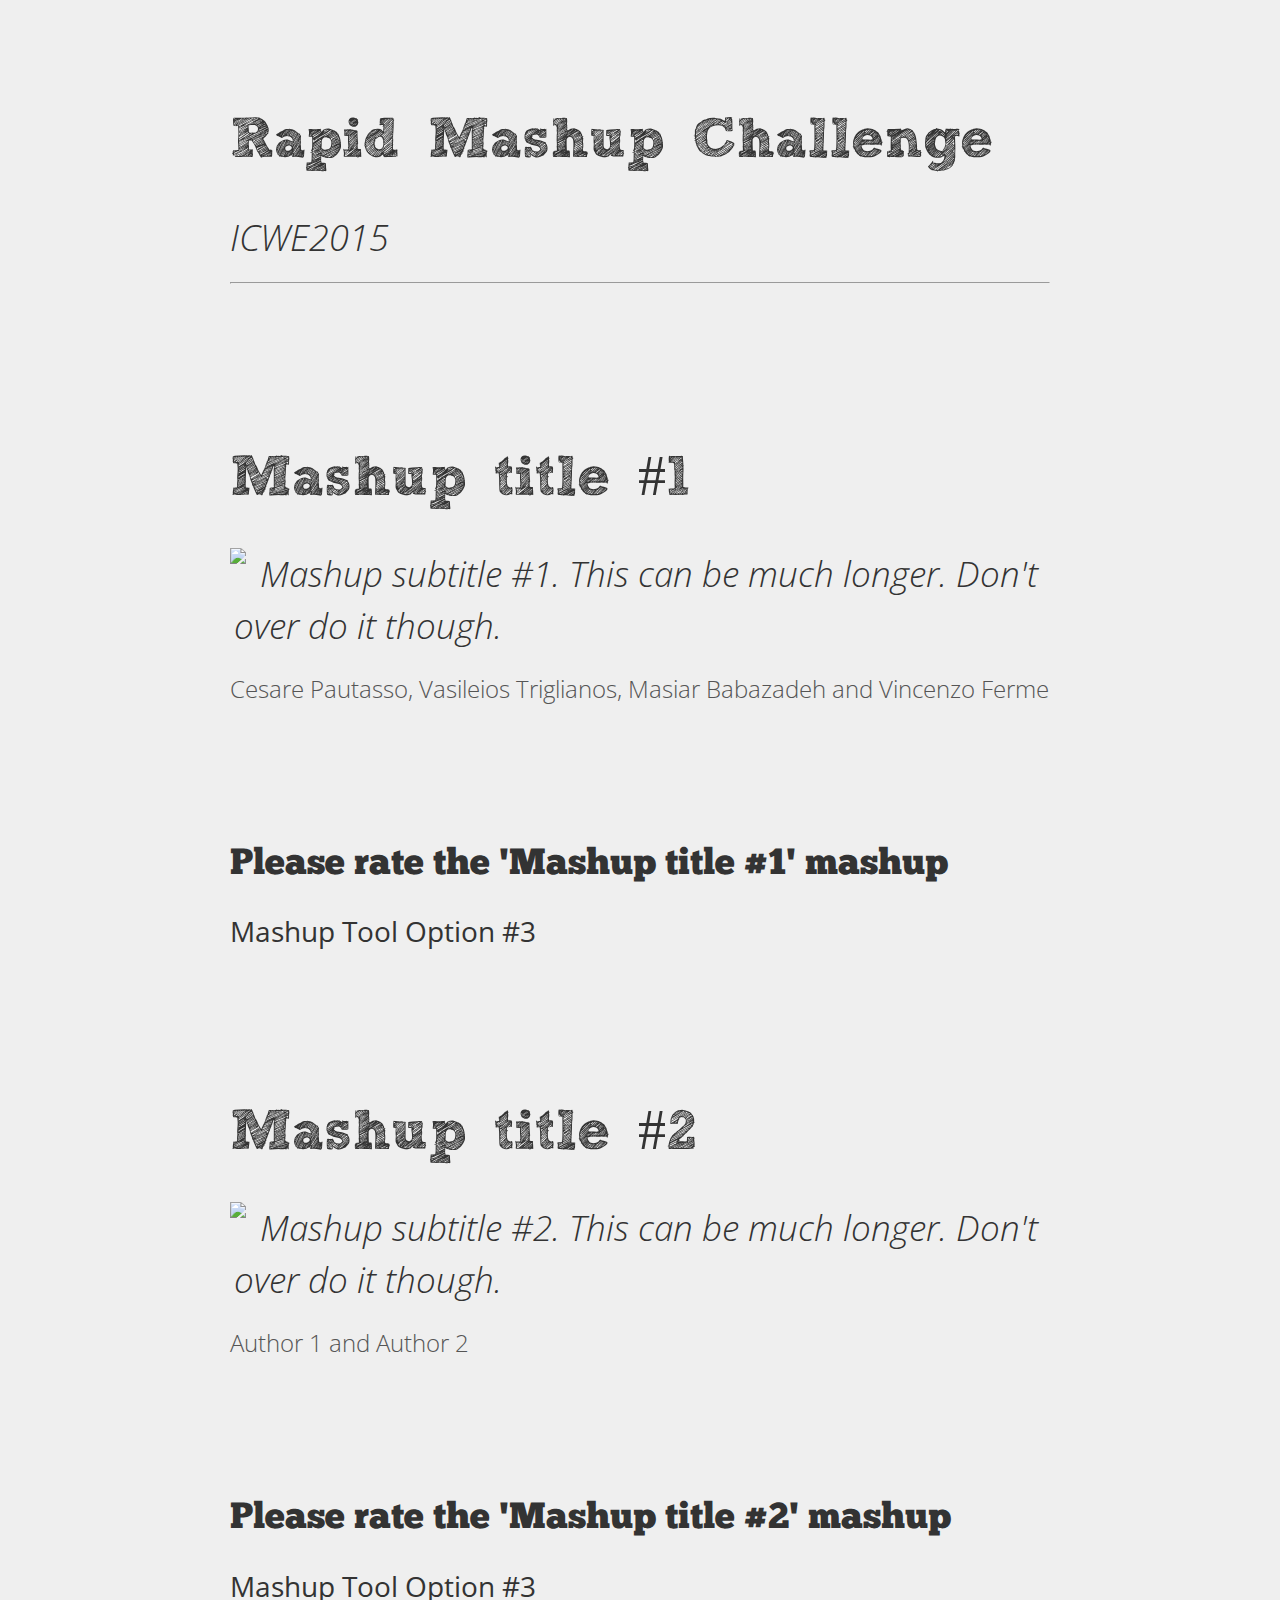
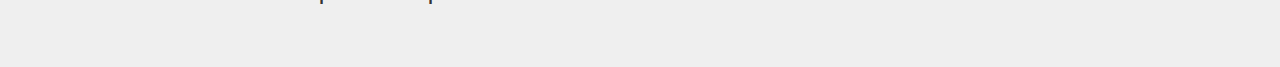
==== Rapid-Mashup-Challenge-2015/index.html @ 2a4e70eb "add Rapid Mashup Challenge 2015 presentation" ====
<!doctype html>

<html lang="en">
  <head>
    <meta charset="utf-8" />
    <meta name="viewport" content="width=1024" />
    <meta name="apple-mobile-web-app-capable" content="yes" />
    <title>Rapid Mashuup Challenge 2015</title>

    <meta name="description" content="Rapid Mashup Challenge 2015" />
    <meta name="author" content="Vasileios Triglianos" />

    <link href='//fonts.googleapis.com/css?family=Open+Sans:300italic,400italic,600italic,700italic,400,300,600,700' rel='stylesheet' type='text/css'>
		<!-- <link href="css/bootstrap.min.css" type="text/css" rel="stylesheet"> -->
    <link href="css/layout.css" type="text/css" rel="stylesheet"/>
    <link href="css/style.css" type="text/css" rel="stylesheet"/>
    <script type="text/javascript" src="https://www.google.com/jsapi"></script>
    <script src="bower_components/webcomponentsjs/webcomponents.min.js"></script> 
    <link rel="import" href="bower_components/asq-elements/asq-elements.html">
    
  </head>

  <body class="impress-not-supported" data-asq-role="viewer">

    <div class="fallback-message">
      <p>
        Your browser <b>doesn't support the features required</b> by impress.js, so you are presented with a simplified version of this presentation.
      </p>
      <p>
        For the best experience please use the latest <b>Chrome</b>, <b>Safari</b> or <b>Firefox</b> browser.
      </p>
    </div>

    <div id="impress">

      <section class="step" id="slide01" data-x="0" data-y="0">
        <h1>Rapid Mashup Challenge</h1>
        <h3 style="font-style:italic;font-weight:300;">ICWE2015</h3>
        <hr />
        <asq-welcome></asq-welcome>
      </section>

<!--       <section class="step" id="slide01_2" data-x="-1500" data-y="0">
        <h1>Rapid Mashup Challenge</h1>
        <h3>ICWE2015</h3>
        <hr />
        <asq-welcome></asq-welcome>
      </section>

      <section class="step" id="slide01_3" data-x="-3000" data-y="0">
        <h1>Rapid Mashup Challenge</h1>
        <h3>ICWE2015</h3>
        <hr />
        <asq-welcome></asq-welcome>
      </section> -->

      <section class="step" id="slide02" data-x="1500" data-y="0" data-z="500">
        <h1 class="mashup-title">Mashup title #1</h1>
        <div class="clearfix">   
          <img class="pull-left" style="margin-right: 0.5em;" src="http://placehold.it/230x190"> 
          <h3 class="mashup-subtitle">Mashup subtitle #1. This can be much longer. Don't over do it though.
          </h3>
        </div>
        <p class="mashup-authors">Cesare Pautasso, Vasileios Triglianos, Masiar Babazadeh and Vincenzo Ferme</p>
      </section>

      <section class="step" id="slide03" data-x="3000" data-y="0" data-z="1000">
        <asq-exercise exerciseid="ex1" class="exercise">
          <asq-stem><h3 class="chunk_five">Please rate the 'Mashup title #1' mashup</h3></asq-stem>
          <asq-rating type="stars">
            <asq-rating-item name="mashup">Mashup</asq-rating-item>
            <asq-rating-item name="tool">Tool</asq-rating-item>
            <asq-rating-item name="option-3">Option #3</asq-rating-item>
          </asq-rating >
        </asq-exercise>
      </section>

      <section class="step" id="slide04" data-x="1500" data-y="1500" data-z="500">
        <h1 class="mashup-title">Mashup title #2</h1>
        <div class="clearfix">   
          <img class="pull-left" style="margin-right: 0.5em;" src="http://placehold.it/230x190"> 
          <h3 class="mashup-subtitle">Mashup subtitle #2. This can be much longer. Don't over do it though.
          </h3>
        </div>
        <p class="mashup-authors">Author 1 and Author 2</p>
      </section>

      <section class="step" id="slide05" data-x="3000" data-y="1500" data-z="1000">
        <asq-exercise exerciseid="ex1" class="exercise">
          <asq-stem><h3 class="chunk_five">Please rate the 'Mashup title #2' mashup</h3></asq-stem>
          <asq-rating type="stars">
            <asq-rating-item name="mashup">Mashup</asq-rating-item>
            <asq-rating-item name="tool">Tool</asq-rating-item>
            <asq-rating-item name="option-3">Option #3</asq-rating-item>
          </asq-rating >
        </asq-exercise>
      </section>

    </div>

    <script type="text/javascript" src="js/init.js"></script>
    <script>
    (function(){
      window.addEventListener('polymer-ready', function() {
        init();
      });
      
    })();
		if ("ontouchstart" in document.documentElement) {
			document.querySelector(".hint").innerHTML = "<p>Tap on the left or right to navigate</p>";
		}
    </script>
		<script src="js/jquery.js"></script>
    <script src="js/impress.js"></script>
    <script src="js/bootstrap.min.js"></script>
    <script>
    </script>
  </body>
</html>
---- Rapid-Mashup-Challenge-2015/css/layout.css ----
/* Ported from https://github.com/Polymer/polymer/blob/master/layout.html

Copyright (c) 2014 The Polymer Project Authors. All rights reserved.
This code may only be used under the BSD style license found at http://polymer.github.io/LICENSE.txt
The complete set of authors may be found at http://polymer.github.io/AUTHORS.txt
The complete set of contributors may be found at http://polymer.github.io/CONTRIBUTORS.txt
Code distributed by Google as part of the polymer project is also
subject to an additional IP rights grant found at http://polymer.github.io/PATENTS.txt

*/
/*******************************
          Flex Layout
*******************************/
.layout {
  display: -webkit-box;
  display: -moz-box;
  display: -webkit-flex;
  display: -ms-flexbox;
  display: flex;
}
.layout.inline {
  display: -webkit-box;
  display: -moz-box;
  display: -webkit-inline-flex;
  display: -ms-inline-flexbox;
  display: inline-flex;
}
.horizontal {
  -webkit-box-direction: normal;
  -moz-box-direction: normal;
  -webkit-box-orient: horizontal;
  -moz-box-orient: horizontal;
  -webkit-flex-direction: row;
  -ms-flex-direction: row;
  flex-direction: row;
}
.horizontal.reverse {
  -webkit-box-direction: reverse;
  -moz-box-direction: reverse;
  -webkit-box-orient: horizontal;
  -moz-box-orient: horizontal;
  -webkit-flex-direction: row-reverse;
  -ms-flex-direction: row-reverse;
  flex-direction: row-reverse;
}
.vertical {
  -webkit-box-direction: normal;
  -moz-box-direction: normal;
  -webkit-box-orient: vertical;
  -moz-box-orient: vertical;
  -webkit-flex-direction: column;
  -ms-flex-direction: column;
  flex-direction: column;
}
.vertical.reverse {
  -webkit-box-direction: reverse;
  -moz-box-direction: reverse;
  -webkit-box-orient: vertical;
  -moz-box-orient: vertical;
  -webkit-flex-direction: column-reverse;
  -ms-flex-direction: column-reverse;
  flex-direction: column-reverse;
}
.wrap {
  -webkit-flex-wrap: wrap;
  -ms-flex-wrap: wrap;
  flex-wrap: wrap;
}
.wrap-reverse {
  -webkit-flex-wrap: wrap-reverse;
  -ms-flex-wrap: wrap-reverse;
  flex-wrap: wrap-reverse;
}
.flex {
  -webkit-box-flex: 1;
  -moz-box-flex: 1;
  -webkit-flex: 1;
  -ms-flex: 1;
  flex: 1;
  -webkit-flex-basis: 0.000000001px;
  flex-basis: 0.000000001px;
}
.vertical > .flex.auto-vertical {
  -webkit-flex-basis: auto;
  flex-basis: auto;
}
.flex.auto {
  -webkit-flex-basis: auto;
  flex-basis: auto;
}
.flex.none {
  -ms-flex: none;
  -webkit-flex: none;
  flex: none;
}
.flex.one {
  -webkit-box-flex: 1;
  -moz-box-flex: 1;
  -webkit-flex: 1;
  -ms-flex: 1;
  flex: 1;
}
.flex.two {
  -webkit-box-flex: 2;
  -moz-box-flex: 2;
  -webkit-flex: 2;
  -ms-flex: 2;
  flex: 2;
}
.flex.thee {
  -webkit-box-flex: 3;
  -moz-box-flex: 3;
  -webkit-flex: 3;
  -ms-flex: 3;
  flex: 3;
}
.flex.four {
  -webkit-box-flex: 4;
  -moz-box-flex: 4;
  -webkit-flex: 4;
  -ms-flex: 4;
  flex: 4;
}
.flex.five {
  -webkit-box-flex: 5;
  -moz-box-flex: 5;
  -webkit-flex: 5;
  -ms-flex: 5;
  flex: 5;
}
.flex.six {
  -webkit-box-flex: 6;
  -moz-box-flex: 6;
  -webkit-flex: 6;
  -ms-flex: 6;
  flex: 6;
}
.flex.seven {
  -webkit-box-flex: 7;
  -moz-box-flex: 7;
  -webkit-flex: 7;
  -ms-flex: 7;
  flex: 7;
}
.flex.eight {
  -webkit-box-flex: 8;
  -moz-box-flex: 8;
  -webkit-flex: 8;
  -ms-flex: 8;
  flex: 8;
}
.flex.nine {
  -webkit-box-flex: 9;
  -moz-box-flex: 9;
  -webkit-flex: 9;
  -ms-flex: 9;
  flex: 9;
}
.flex.10 {
  -webkit-box-flex: 10;
  -moz-box-flex: 10;
  -webkit-flex: 10;
  -ms-flex: 10;
  flex: 10;
}
.flex.eleven {
  -webkit-box-flex: 11;
  -moz-box-flex: 11;
  -webkit-flex: 11;
  -ms-flex: 11;
  flex: 11;
}
.flex.twelve {
  -webkit-box-flex: 12;
  -moz-box-flex: 12;
  -webkit-flex: 12;
  -ms-flex: 12;
  flex: 12;
}
/* alignment in cross axis */
.layout.start {
  -webkit-box-align: start;
  -moz-box-align: start;
  -webkit-align-items: flex-start;
  -ms-flex-align: start;
  align-items: flex-start;
}
.layout.center {
  -webkit-box-align: center;
  -moz-box-align: center;
  -webkit-align-items: center;
  -ms-flex-align: center;
  align-items: center;
}
.layout.end {
  -webkit-box-align: end;
  -moz-box-align: end;
  -webkit-align-items: flex-end;
  -ms-flex-align: end;
  align-items: flex-end;
}
/* alignment in main axis */
.layout.start-justified {
  -webkit-box-pack: start;
  -moz-box-pack: start;
  -ms-flex-pack: start;
  -webkit-justify-content: flex-start;
  justify-content: flex-start;
}
.layout.center-justified {
  -webkit-box-pack: center;
  -moz-box-pack: center;
  -ms-flex-pack: center;
  -webkit-justify-content: center;
  justify-content: center;
}
.layout.end-justified {
  -webkit-box-pack: end;
  -moz-box-pack: end;
  -ms-flex-pack: end;
  -webkit-justify-content: flex-end;
  justify-content: flex-end;
}
.layout.around-justified {
  -webkit-box-pack: justify;
  -moz-box-pack: justify;
  -ms-flex-pack: distribute;
  -webkit-justify-content: space-around;
  justify-content: space-around;
}
.layout.justified {
  -webkit-box-pack: justify;
  -moz-box-pack: justify;
  -ms-flex-pack: justify;
  -webkit-justify-content: space-between;
  justify-content: space-between;
}
/* self alignment */
.self-start {
  -webkit-align-self: flex-start;
  -ms-flex-item-align: start;
  align-self: flex-start;
}
.self-center {
  -webkit-align-self: center;
  -ms-flex-item-align: center;
  align-self: center;
}
.self-end {
  -webkit-align-self: flex-end;
  -ms-flex-item-align: end;
  align-self: flex-end;
}
.self-stretch {
  -webkit-align-self: stretch;
  -ms-flex-item-align: stretch;
  align-self: stretch;
}
/*******************************
          Other Layout
*******************************/
.block {
  display: block;
}
/* ie support for hidden */
.hidden {
  display: none !important;
}
.relative {
  position: relative;
}
.fit {
  position: absolute;
  top: 0;
  right: 0;
  bottom: 0;
  left: 0;
}
body.fullbleed {
  margin: 0;
  height: 100vh;
}
---- Rapid-Mashup-Challenge-2015/css/style.css ----
/* Fonts*/
@font-face {
  font-family: 'Sketch Block';
  src: url('../fonts/Sketch_Block.ttf')  format('truetype')
}

@font-face {
  font-family: 'Museo';
  src: url('../fonts/Museo300-Regular.otf')  format('opentype')
}

@font-face {
  font-family: 'Chunk Five';
  src: url('../fonts/Chunkfive.otf')  format('opentype')
}
@font-face {
    font-family: 'Aller';
    src: url('../fonts/Aller/Aller_Lt.ttf') format('truetype');
    font-weight: 300;
    font-style: normal;
}
@font-face {
    font-family: 'Aller';
    src: url('../fonts/Aller/Aller_LtIt.ttf') format('truetype');
    font-weight: 300;
    font-style: italic;
}
@font-face {
    font-family: 'Aller';
    src: url('../fonts/Aller/Aller_Rg.ttf') format('truetype');
    font-weight: normal;
    font-style: normal;
}
@font-face {
    font-family: 'Aller';
    src: url('../fonts/Aller/Aller_It.ttf') format('truetype');
    font-weight: normal;
    font-style: italic;
}
@font-face {
    font-family: 'Aller';
    src: url('../fonts/Aller/Aller_Bd') format('truetype');
    font-weight: bold;
    font-style: normal;
}
@font-face {
    font-family: 'Aller';
    src: url('../fonts/Aller/Aller_BdIt.ttf') format('truetype');
    font-weight: bold;
    font-style: italic;
}

.chunk_five{
    font-family: "Chunk Five";
}

/*#slide01_2 h1{
    font-family: "Chunk Five";
}
#slide01_3 h1{
    font-family: "Sketch Block";
}*/

/* HTML5 display-role reset for older browsers */
article, aside, details, figcaption, figure,
footer, header, hgroup, menu, nav, section {
    display: block;
}
body {
    line-height: 1;
}
ul, ol{
	margin: 1em 0 0.5em 0;
}
li {
	margin-bottom: 0.8em;
}
input{
	vertical-align: middle;
}
blockquote, q {
    quotes: none;
}
blockquote:before, blockquote:after,
q:before, q:after {
    content: '';
    content: none;
}

table {
    border-collapse: collapse;
    border-spacing: 0;
}



body {
    font-family: 'Open Sans', sans-serif;
/*    font-family: 'Museo', sans-serif;
    font-weight: 300;
    /*font-family: 'Open Sans', sans-serif;*/*/
    min-height: 740px;

    color: #333;
    background: #efefef;
}
.clearfix:after {
     visibility: hidden;
     display: block;
     font-size: 0;
     content: " ";
     clear: both;
     height: 0;
     }
.clearfix { display: inline-block; }
/* start commented backslash hack \*/
* html .clearfix { height: 1%; }
.clearfix { display: block; }
/* close commented backslash hack */

.pull-left{
    float: left;
}
.pull-right{
	float: right;
}

/*
    Because the main point behind the impress.js demo is to demo impress.js
    we display a fallback message for users with browsers that don't support
    all the features required by it.

    All of the content will be still fully accessible for them, but I want
    them to know that they are missing something - that's what the demo is
    about, isn't it?

    And then we hide the message, when support is detected in the browser.
*/

.fallback-message {
    font-family: sans-serif;
    line-height: 1.3;

    width: 780px;
    padding: 10px 10px 0;
    margin: 20px auto;

    border: 1px solid #E4C652;
    border-radius: 10px;
    background: #EEDC94;
}

.fallback-message p {
    margin-bottom: 10px;
}

.impress-supported .fallback-message {
    display: none;
}


/*
    Now let's style the presentation steps.

    We start with basics to make sure it displays correctly in everywhere ...
*/

.step {
    position: relative;
    width: 900px;
    padding: 40px;
    margin: 20px auto;

    -webkit-box-sizing: border-box;
    -moz-box-sizing:    border-box;
    -ms-box-sizing:     border-box;
    -o-box-sizing:      border-box;
    box-sizing:         border-box;

    font-size: 28px;
    line-height: 1.5;
}

/*
    ... and we enhance the styles for impress.js.

    Basically we remove the margin and make inactive steps a little bit transparent.
*/
.impress-enabled .step {
    margin: 0;
    opacity: 0.3;

    -webkit-transition: opacity 1s;
    -moz-transition:    opacity 1s;
    -ms-transition:     opacity 1s;
    -o-transition:      opacity 1s;
    transition:         opacity 1s;
}

.impress-enabled .step.active { opacity: 1 }

h1{
	font-size: 2em;
	font-weight: 300;
    font-family: "Sketch Block";
	margin-bottom: 0.5em;
}
h2{
	font-size: 1.5em;
	font-weight: 400;
	margin-top: 0.5em;
}
h3{
	font-size: 1.3em;
	font-weight: 400;
	margin: 0.5em 0 0.5em 0;
}
h4{
	font-size: 1.0em;
	font-weight: 400;
	margin: 0.5em 0 0.5em 0;
}

h1.mashup-title{
    /*margin: 0;*/
}

h3.mashup-subtitle{
    font-size: 1.25em;
    font-style: italic;
    font-weight: 300;
    margin: 0 0 0.5em 0;
    padding-left: 0.1em;
}

p{
	font-size: 1em;
	margin: 0.8em 0 0.5em 0;
}

p.mashup-authors{
    color: #555; font-size:0.85em; font-weight:300;
}

.nav li{
	font-size: 0.7em;
}
.nav a{
	text-decoration: none;
}
.nav{
	padding-left: 0;
	margin-bottom: 0;
}
.tab-content{
	padding-top: 0;
	background-color: #ffffff;
	border: 1px solid #ddd;
	border-top: none;
}
.muted{
	font-size: 0.8em;
	color: #666;
	margin: 0;
	clear:both;
}
#progressNum{
	margin: 15px;
}
.connected-viewers-number{
	font-size: 0.8em;
	color: #666;
}
.asq-welcome-screen{
	text-align: center;
}
.tab-pane{
	overflow: hidden;
}
.tab-pane form, .tab-pane p{
	margin-left: 20px;
}
.answersolutions ol{
	padding-left: 60px;
}
/*
    These 'slide' step styles were heavily inspired by HTML5 Slides:
    http://html5slides.googlecode.com/svn/trunk/styles.css

    ;)

    They cover everything what you see on first three steps of the demo.
*/
.slide {
    display: block;

    width: 900px;
    height: 700px;
    padding: 40px 60px;

    background-color: white;
    border: 1px solid rgba(0, 0, 0, .3);
    border-radius: 10px;
    box-shadow: 0 2px 6px rgba(0, 0, 0, .1);

    color: rgb(102, 102, 102);
    text-shadow: 0 2px 2px rgba(0, 0, 0, .1);

    font-family: 'Open Sans', Arial, sans-serif;
    font-size: 30px;

    letter-spacing: -1px;
}

.slide q {
    display: block;
    font-size: 50px;
    line-height: 72px;

    margin-top: 100px;
}

.slide q strong {
    white-space: nowrap;
}

/*
    Now, when we have all the steps styled let's give users a hint how to navigate
    around the presentation.

    The best way to do this would be to use JavaScript, show a delayed hint for a
    first time users, then hide it and store a status in cookie or localStorage...

    But I wanted to have some CSS fun and avoid additional scripting...

    Let me explain it first, so maybe the transition magic will be more readable
    when you read the code.

    First of all I wanted the hint to appear only when user is idle for a while.
    You can't detect the 'idle' state in CSS, but I delayed a appearing of the
    hint by 5s using transition-delay.

    You also can't detect in CSS if the user is a first-time visitor, so I had to
    make an assumption that I'll only show the hint on the first step. And when
    the step is changed hide the hint, because I can assume that user already
    knows how to navigate.

    To summarize it - hint is shown when the user is on the first step for longer
    than 5 seconds.

    The other problem I had was caused by the fact that I wanted the hint to fade
    in and out. It can be easily achieved by transitioning the opacity property.
    But that also meant that the hint was always on the screen, even if totally
    transparent. It covered part of the screen and you couldn't correctly clicked
    through it.
    Unfortunately you cannot transition between display `block` and `none` in pure
    CSS, so I needed a way to not only fade out the hint but also move it out of
    the screen.

    I solved this problem by positioning the hint below the bottom of the screen
    with CSS transform and moving it up to show it. But I also didn't want this move
    to be visible. I wanted the hint only to fade in and out visually, so I delayed
    the fade in transition, so it starts when the hint is already in its correct
    position on the screen.

    I know, it sounds complicated ... maybe it would be easier with the code?
*/

.hint {
    /*
        We hide the hint until presentation is started and from browsers not supporting
        impress.js, as they will have a linear scrollable view ...
    */
    display: none;

    /*
        ... and give it some fixed position and nice styles.
    */
    position: fixed;
    left: 0;
    right: 0;
    bottom: 200px;

    background: rgba(0,0,0,0.5);
    color: #EEE;
    text-align: center;

    font-size: 50px;
    padding: 20px;

    z-index: 100;

    /*
        By default we don't want the hint to be visible, so we make it transparent ...
    */
    opacity: 0;

    /*
        ... and position it below the bottom of the screen (relative to it's fixed position)
    */
    -webkit-transform: translateY(400px);
    -moz-transform:    translateY(400px);
    -ms-transform:     translateY(400px);
    -o-transform:      translateY(400px);
    transform:         translateY(400px);

    /*
        Now let's imagine that the hint is visible and we want to fade it out and move out
        of the screen.

        So we define the transition on the opacity property with 1s duration and another
        transition on transform property delayed by 1s so it will happen after the fade out
        on opacity finished.

        This way user will not see the hint moving down.
    */
    -webkit-transition: opacity 1s, -webkit-transform 0.5s 1s;
    -moz-transition:    opacity 1s,    -moz-transform 0.5s 1s;
    -ms-transition:     opacity 1s,     -ms-transform 0.5s 1s;
    -o-transition:      opacity 1s,      -o-transform 0.5s 1s;
    transition:         opacity 1s,         transform 0.5s 1s;
}

/*
    Now we 'enable' the hint when presentation is initialized ...
*/
.impress-enabled .hint { display: block }

/*
    ... and we will show it when the first step (with id 'bored') is active.
*/
.impress-on-bored .hint {
    /*
        We remove the transparency and position the hint in its default fixed
        position.
    */
    opacity: 1;

    -webkit-transform: translateY(0px);
    -moz-transform:    translateY(0px);
    -ms-transform:     translateY(0px);
    -o-transform:      translateY(0px);
    transform:         translateY(0px);

    /*
        Now for fade in transition we have the oposite situation from the one
        above.

        First after 4.5s delay we animate the transform property to move the hint
        into its correct position and after that we fade it in with opacity
        transition.
    */
    -webkit-transition: opacity 1s 5s, -webkit-transform 0.5s 4.5s;
    -moz-transition:    opacity 1s 5s,    -moz-transform 0.5s 4.5s;
    -ms-transition:     opacity 1s 5s,     -ms-transform 0.5s 4.5s;
    -o-transition:      opacity 1s 5s,      -o-transform 0.5s 4.5s;
    transition:         opacity 1s 5s,         transform 0.5s 4.5s;
}

/*
    And as the last thing there is a workaround for quite strange bug.
    It happens a lot in Chrome. I don't remember if I've seen it in Firefox.

    Sometimes the element positioned in 3D (especially when it's moved back
    along Z axis) is not clickable, because it falls 'behind' the <body>
    element.

    To prevent this, I decided to make <body> non clickable by setting
    pointer-events property to `none` value.
    Value if this property is inherited, so to make everything else clickable
    I bring it back on the #impress element.

    If you want to know more about `pointer-events` here are some docs:
    https://developer.mozilla.org/en/CSS/pointer-events

    There is one very important thing to notice about this workaround - it makes
    everything 'unclickable' except what's in #impress element.

    So use it wisely ... or don't use at all.
*/
.impress-enabled          { pointer-events: none }
.impress-enabled #impress { pointer-events: auto }

.asq-confidence-label {
    font-style: italic;
    color: #555;
}

.asq-rating-widget {
    vertical-align: middle;
    margin-right: 1em;
}

.asq-rating-widget > small {
    vertical-align: text-top;
}
.asq-rating {
    unicode-bidi: bidi-override;
    direction: rtl;
    margin-left: .2em;
}

.asq-rating-star{
    display: inline-block;
    position: relative;
    width: 1.1em;
    color: #f0ad4e;
}

.asq-rating .asq-rating-star:before {
    content: "\2606";
}

.asq-rating:hover .asq-rating-star:hover:before,
.asq-rating:hover .asq-rating-star:hover ~ .asq-rating-star:before,
.asq-rating-input:checked ~ .asq-rating-star:before {
   content: "\2605";
}

.asq-rating:hover .asq-rating-star:before {
    content: "\2606";
}

.asq-rating:hover .asq-rating-input:checked + .asq-rating-star:before {
    color: #5cb85c;
}

.asq-rating-input {
    display: none;
}
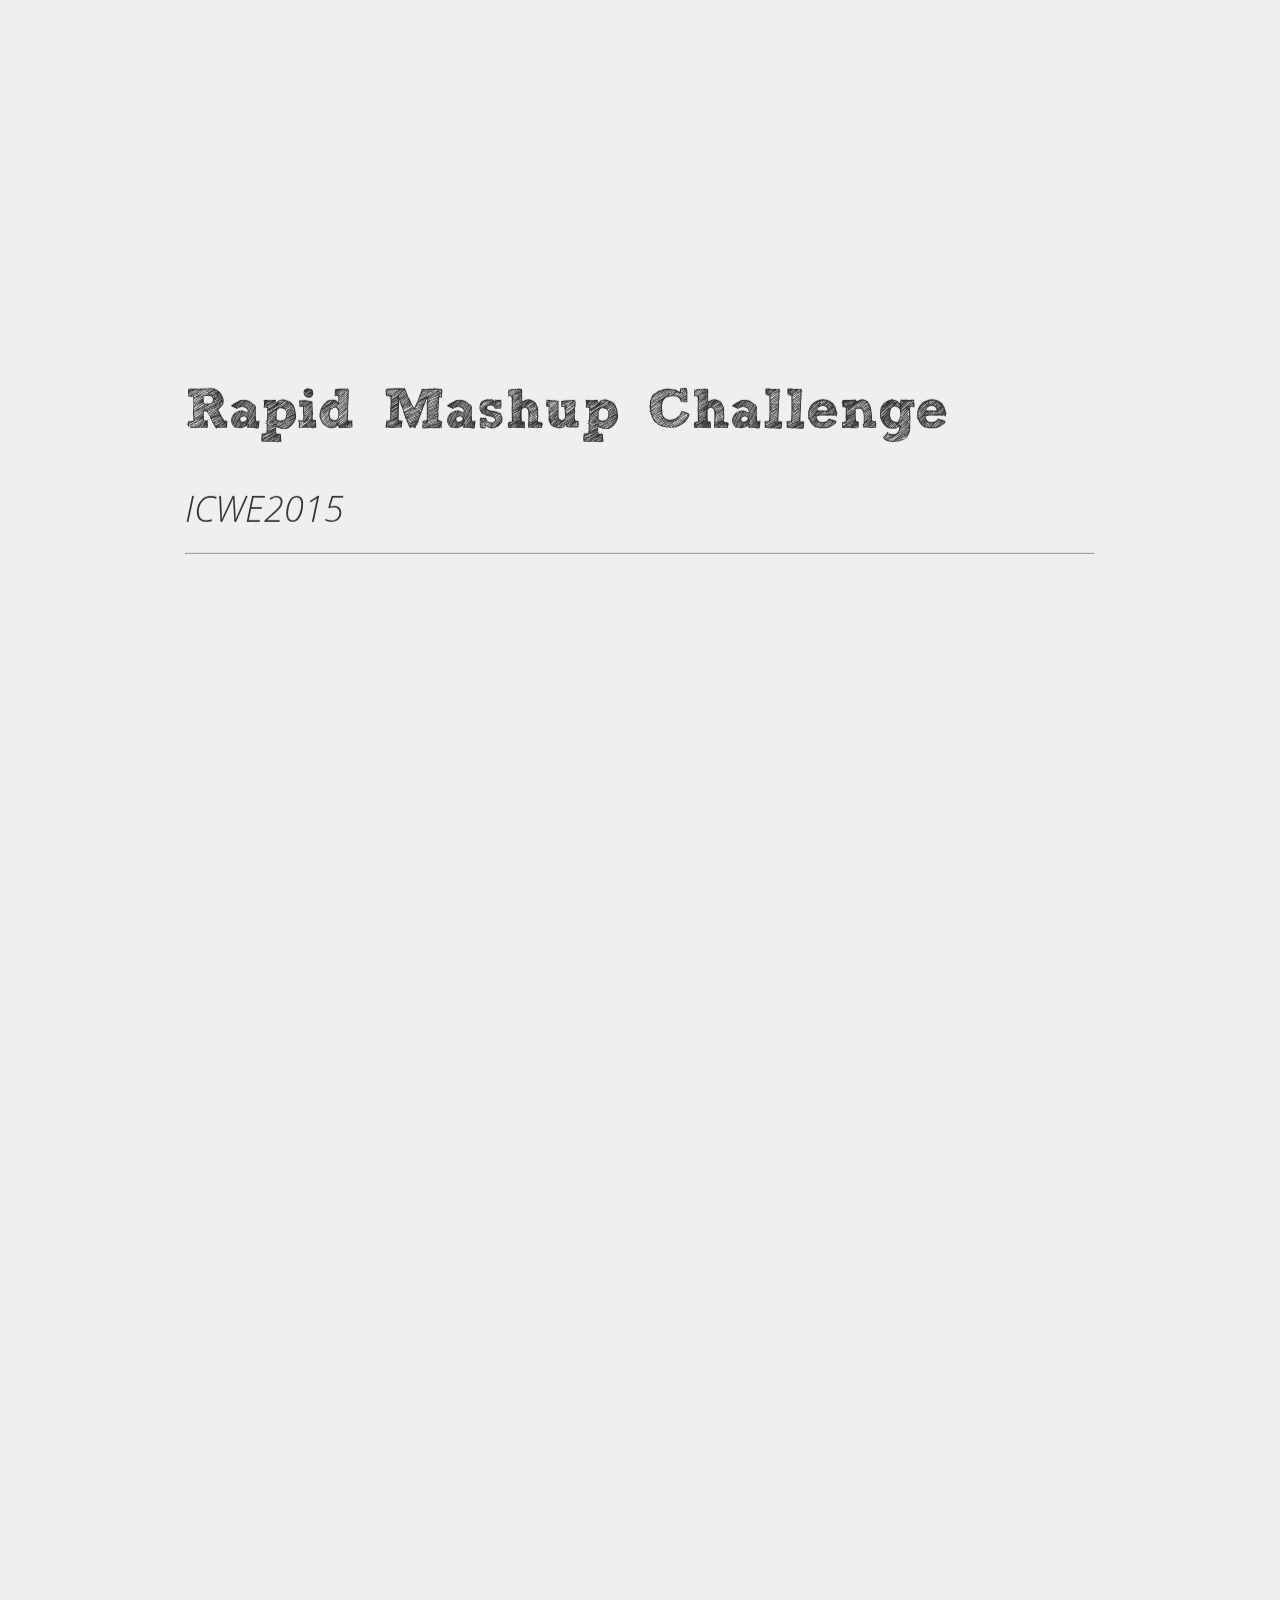
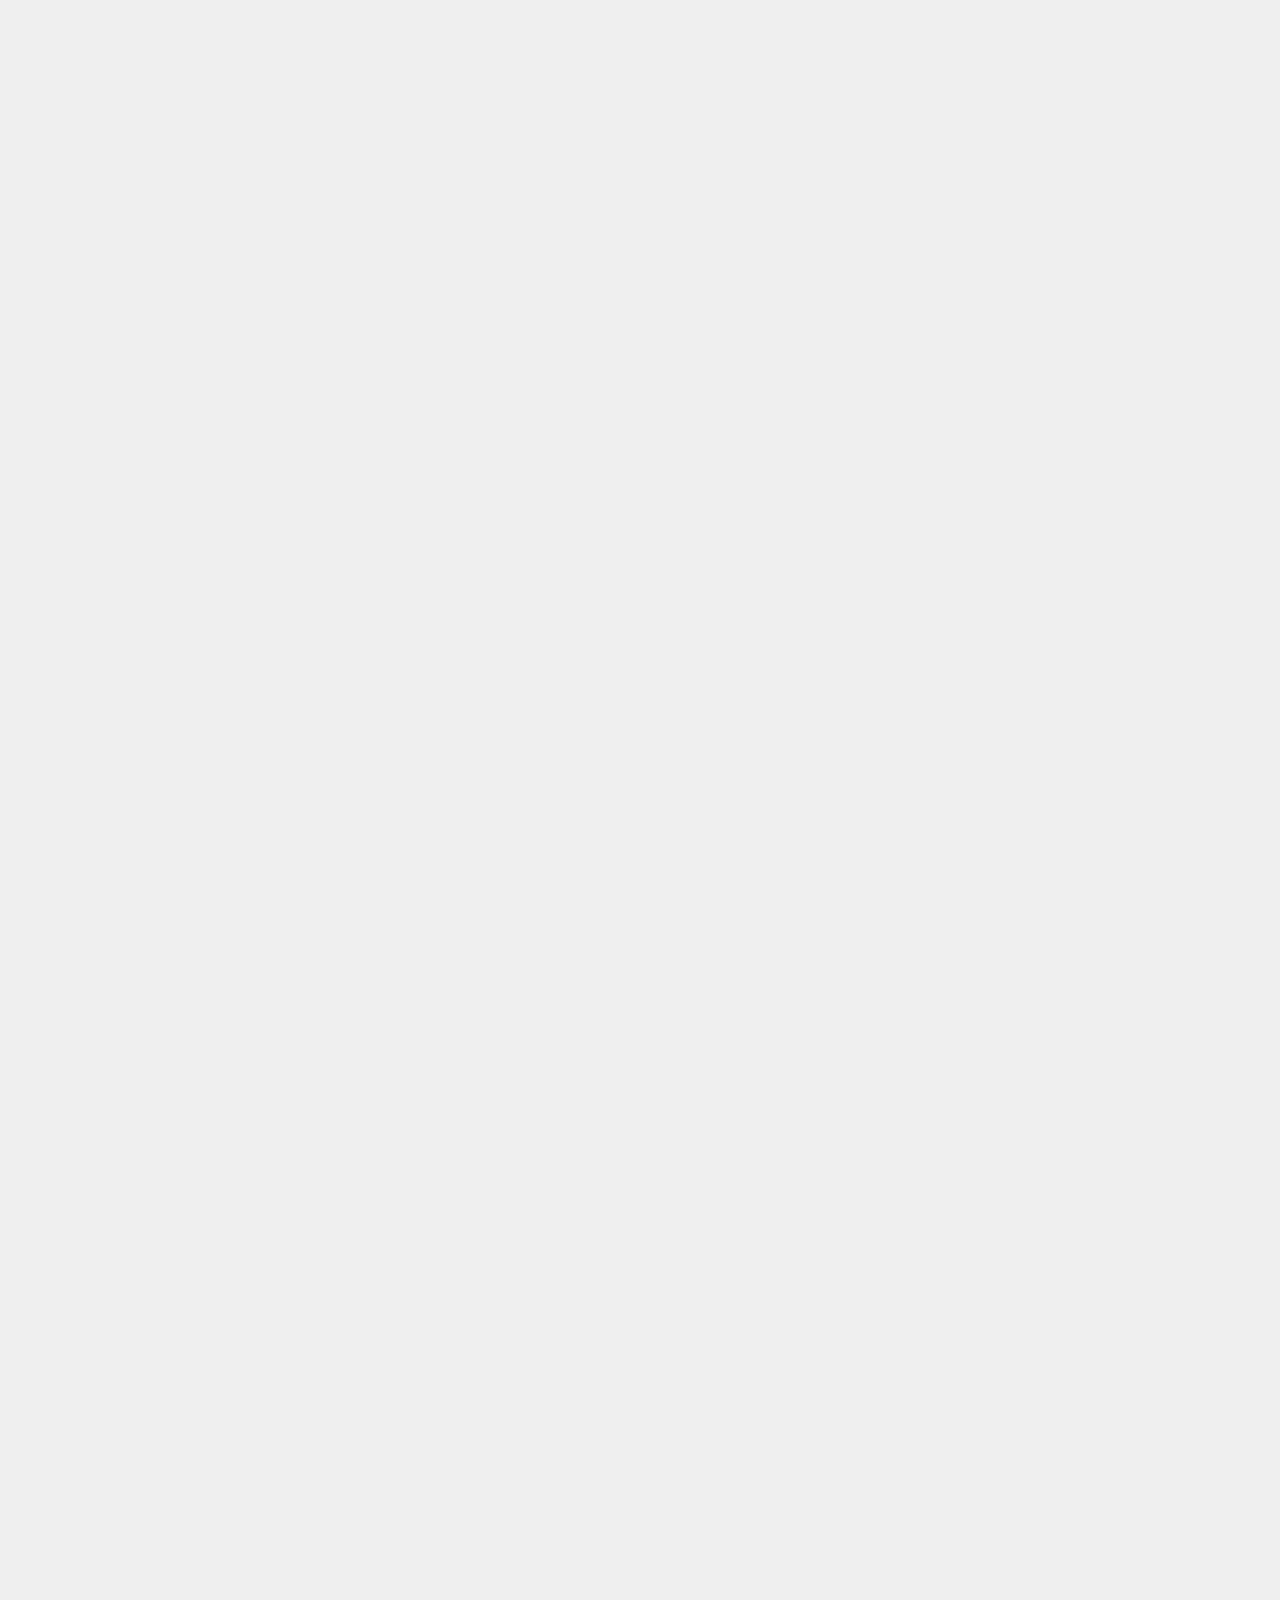
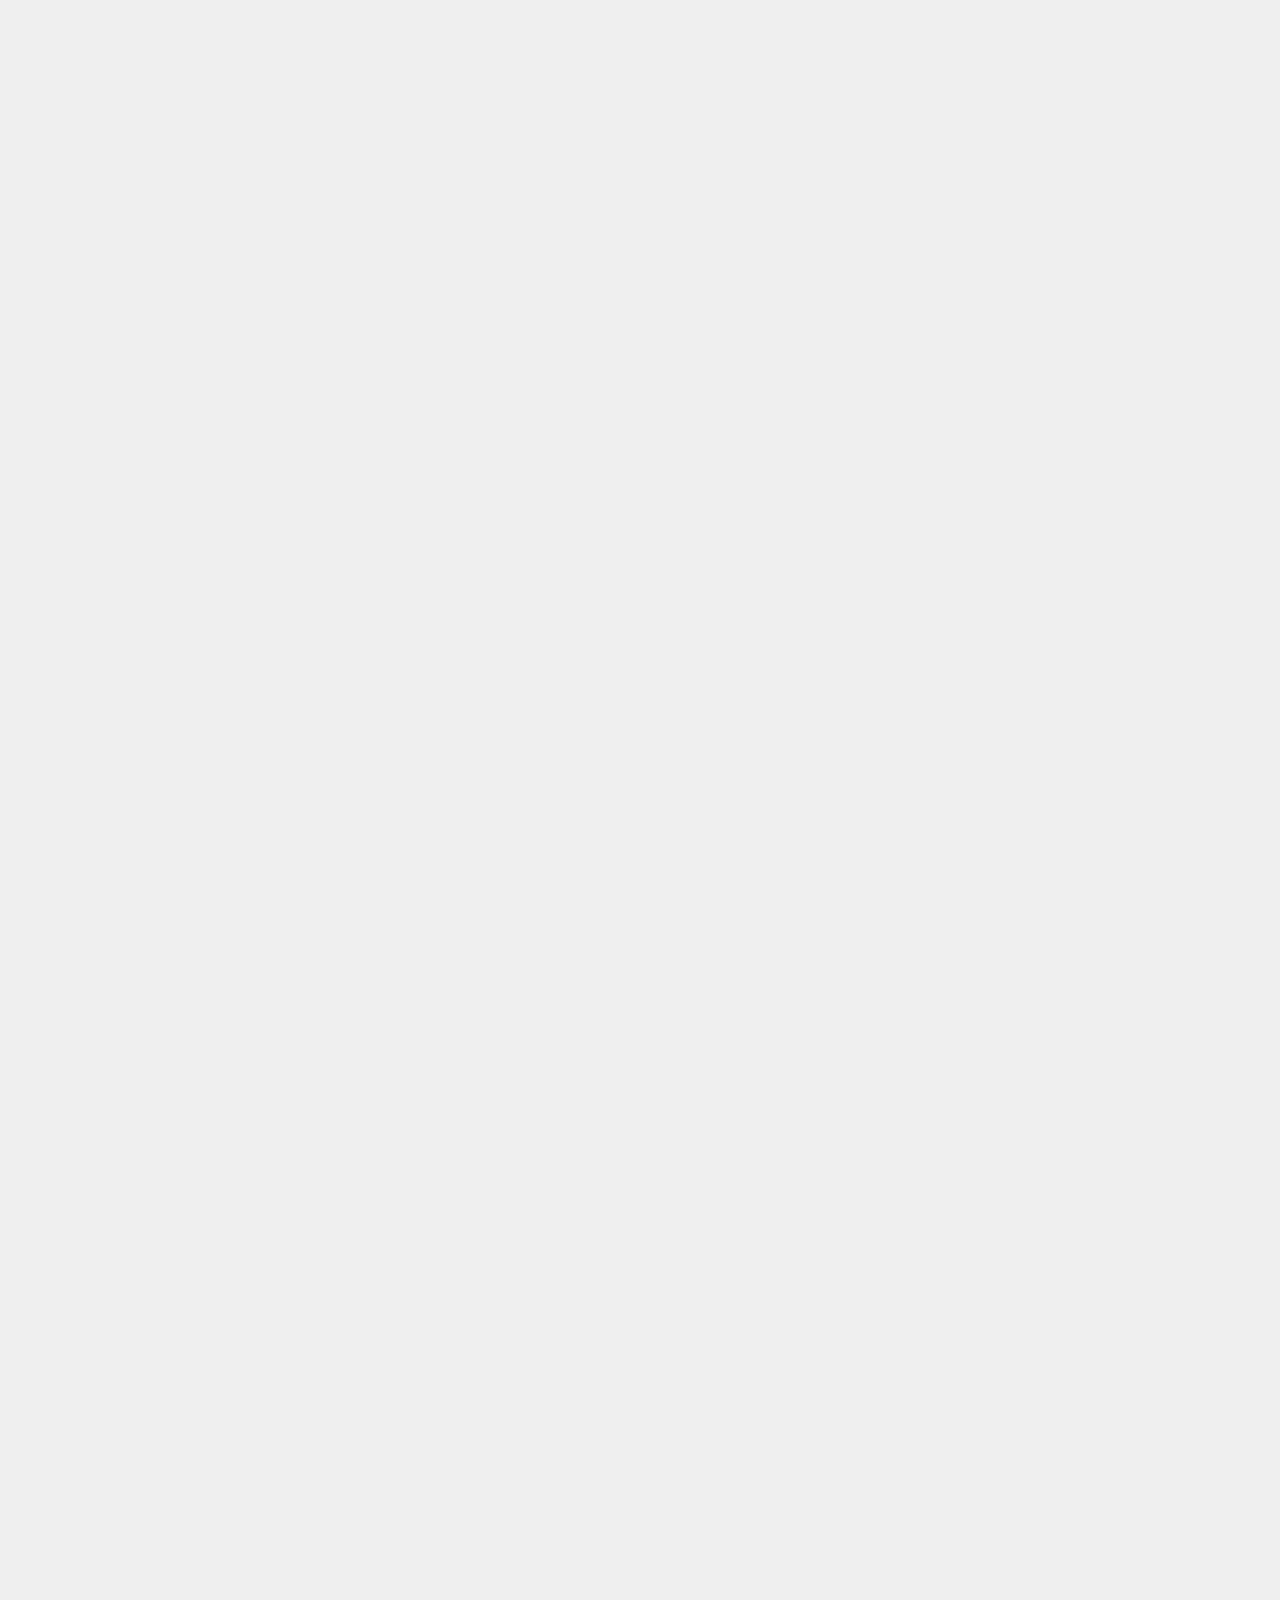
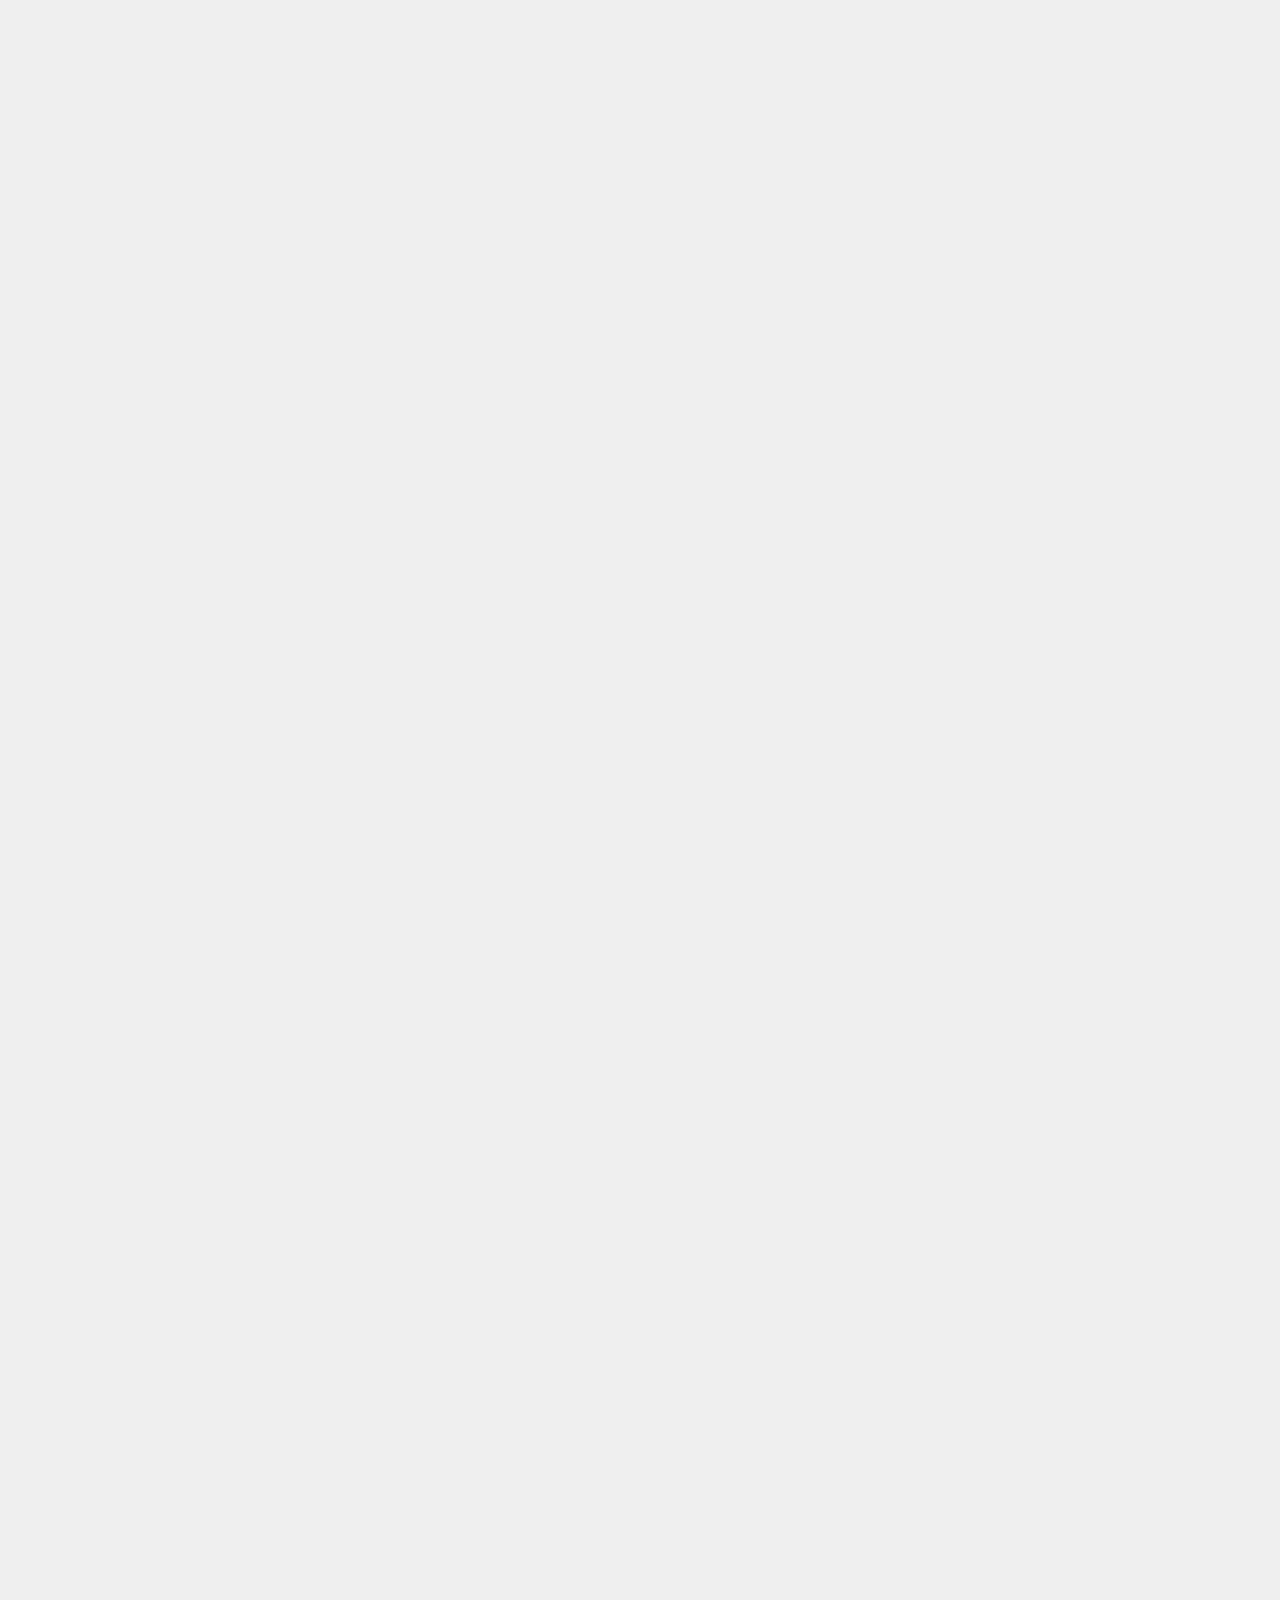
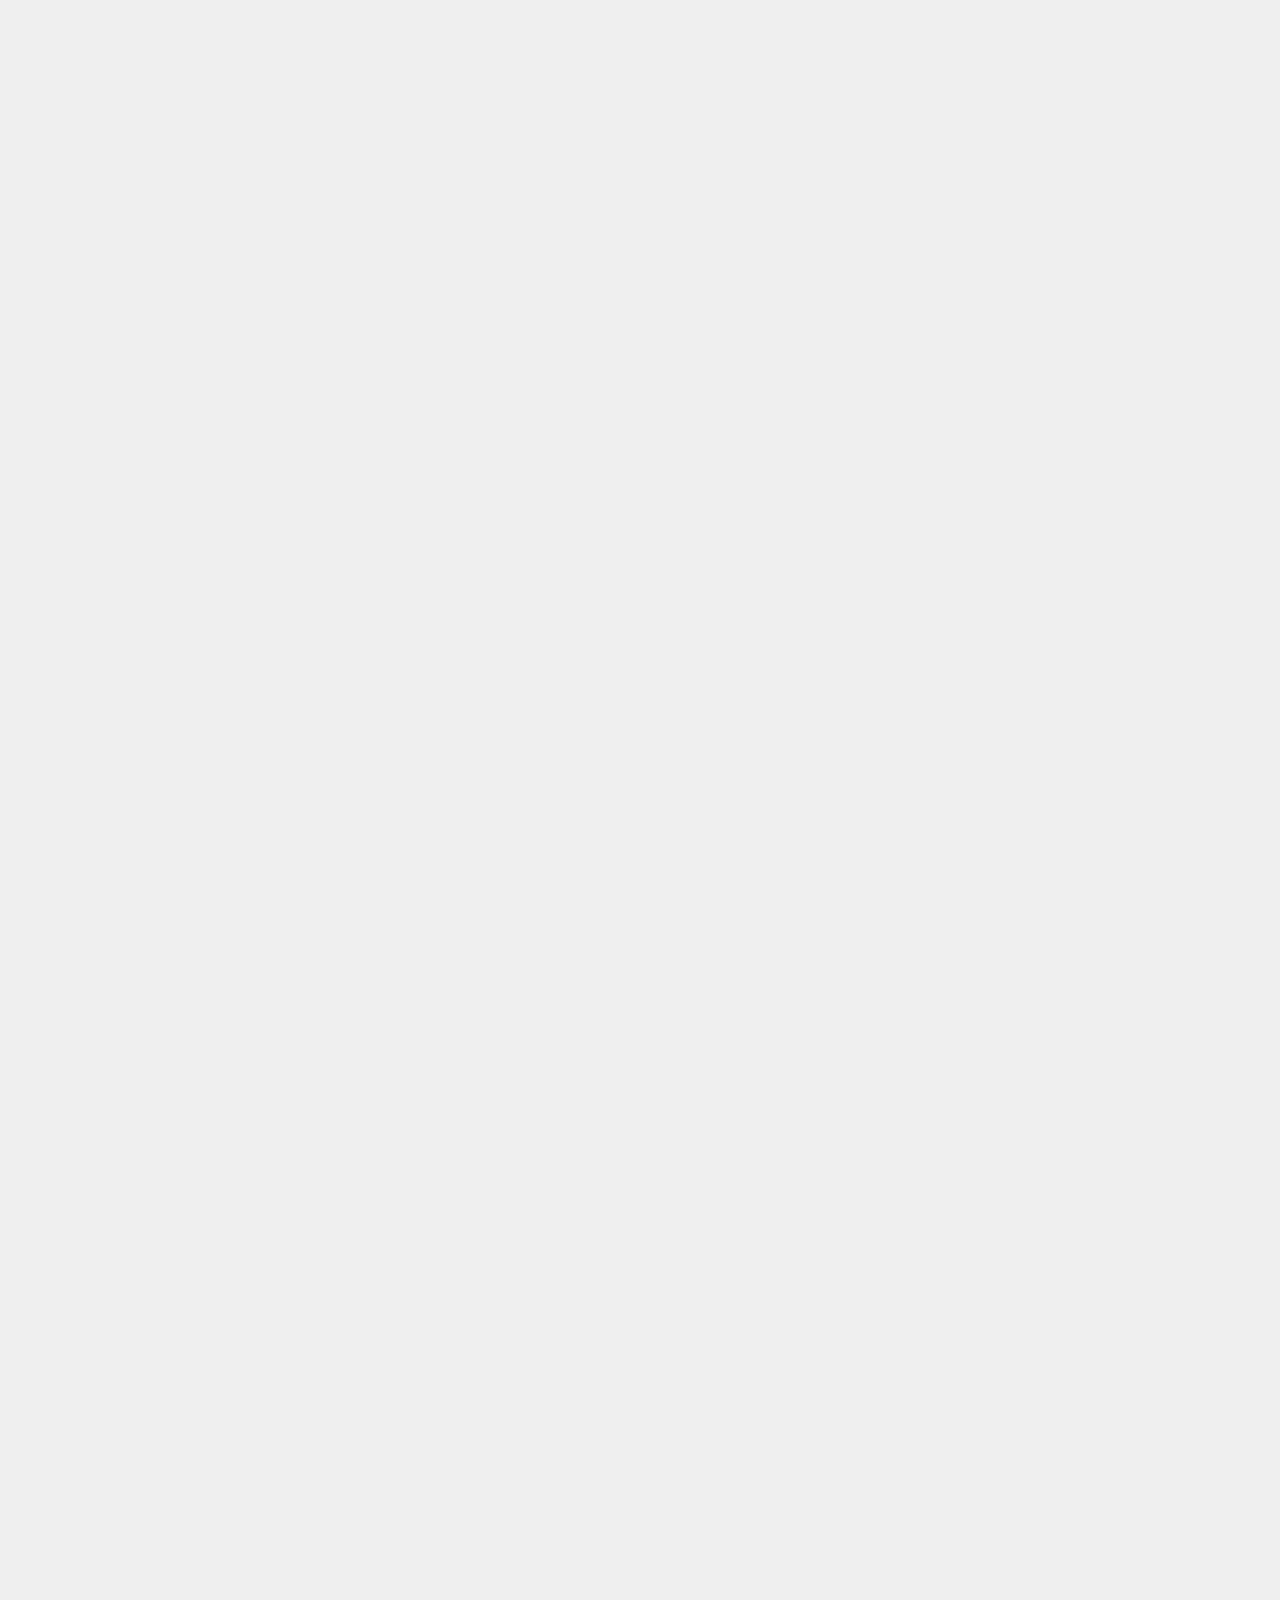
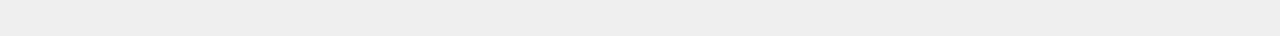
==== commit 92b19517: "add competition participants" ====
--- a/Rapid-Mashup-Challenge-2015/index.html
+++ b/Rapid-Mashup-Challenge-2015/index.html
@@ -17,6 +17,7 @@
     <script type="text/javascript" src="https://www.google.com/jsapi"></script>
     <script src="bower_components/webcomponentsjs/webcomponents.min.js"></script> 
     <link rel="import" href="bower_components/asq-elements/asq-elements.html">
+    <link rel="import" href="bower_components/asq-mashup-challenge-scoreboard/asq-mashup-challenge-scoreboard.html">
     
   </head>
 
@@ -55,19 +56,20 @@
       </section> -->
 
       <section class="step" id="slide02" data-x="1500" data-y="0" data-z="500">
-        <h1 class="mashup-title">Mashup title #1</h1>
+        <h1 class="mashup-title">Extended Techniques for Flexible Modeling and Execution of Data Mashups</h1>
         <div class="clearfix">   
           <img class="pull-left" style="margin-right: 0.5em;" src="http://placehold.it/230x190"> 
-          <h3 class="mashup-subtitle">Mashup subtitle #1. This can be much longer. Don't over do it though.
+          <h3 class="mashup-subtitle">Extended Techniques for Flexible Modeling and Execution of Data Mashups
           </h3>
         </div>
-        <p class="mashup-authors">Cesare Pautasso, Vasileios Triglianos, Masiar Babazadeh and Vincenzo Ferme</p>
+        <p class="mashup-authors">Pascal Hirmer and Bernhard Mitschang</p>
       </section>
 
       <section class="step" id="slide03" data-x="3000" data-y="0" data-z="1000">
-        <asq-exercise exerciseid="ex1" class="exercise">
-          <asq-stem><h3 class="chunk_five">Please rate the 'Mashup title #1' mashup</h3></asq-stem>
+        <asq-exercise maxnumsubmissions="0" class="exercise">
+          <asq-stem><h3 class="chunk_five">Please rate the 'Extended Techniques for Flexible Modeling and Execution of Data Mashups' mashup</h3></asq-stem>
           <asq-rating type="stars">
+            <asq-stem>Extended Techniques for Flexible Modeling and Execution of Data Mashups' mashup</asq-stem>
             <asq-rating-item name="mashup">Mashup</asq-rating-item>
             <asq-rating-item name="tool">Tool</asq-rating-item>
             <asq-rating-item name="option-3">Option #3</asq-rating-item>
@@ -76,24 +78,97 @@
       </section>
 
       <section class="step" id="slide04" data-x="1500" data-y="1500" data-z="500">
-        <h1 class="mashup-title">Mashup title #2</h1>
+        <h1 class="mashup-title">Interactive, Live Mashup Development through UI-Oriented Computing</h1>
         <div class="clearfix">   
           <img class="pull-left" style="margin-right: 0.5em;" src="http://placehold.it/230x190"> 
-          <h3 class="mashup-subtitle">Mashup subtitle #2. This can be much longer. Don't over do it though.
+          <h3 class="mashup-subtitle">Interactive, Live Mashup Development through UI-Oriented Computing
           </h3>
         </div>
-        <p class="mashup-authors">Author 1 and Author 2</p>
+        <p class="mashup-authors">Anis Nouri and Florian Daniel</p>
       </section>
 
       <section class="step" id="slide05" data-x="3000" data-y="1500" data-z="1000">
-        <asq-exercise exerciseid="ex1" class="exercise">
-          <asq-stem><h3 class="chunk_five">Please rate the 'Mashup title #2' mashup</h3></asq-stem>
+        <asq-exercise maxnumsubmissions="0" class="exercise">
+          <asq-stem><h3 class="chunk_five">Please rate the 'Interactive, Live Mashup Development through UI-Oriented Computing' mashup</h3></asq-stem>
           <asq-rating type="stars">
+            <asq-stem>Interactive, Live Mashup Development through UI-Oriented Computing</asq-stem>
             <asq-rating-item name="mashup">Mashup</asq-rating-item>
             <asq-rating-item name="tool">Tool</asq-rating-item>
             <asq-rating-item name="option-3">Option #3</asq-rating-item>
           </asq-rating >
         </asq-exercise>
+      </section>
+
+      <section class="step" id="slide06" data-x="1500" data-y="3000" data-z="500">
+        <h1 class="mashup-title">SmartComposition: Extending Web Applications to Multi-Screen Mashups</h1>
+        <div class="clearfix">   
+          <img class="pull-left" style="margin-right: 0.5em;" src="http://placehold.it/230x190"> 
+          <h3 class="mashup-subtitle">SmartComposition: Extending Web Applications to Multi-Screen Mashups
+          </h3>
+        </div>
+        <p class="mashup-authors">Michael Krug, Fabian Wiedemann and Martin Gaedke</p>
+      </section>
+
+      <section class="step" id="slide07" data-x="3000" data-y="3000" data-z="1000">
+        <asq-exercise maxnumsubmissions="0" class="exercise">
+          <asq-stem><h3 class="chunk_five">Please rate the 'SmartComposition: Extending Web Applications to Multi-Screen Mashups' mashup</h3></asq-stem>
+          <asq-rating type="stars">
+            <asq-stem>SmartComposition: Extending Web Applications to Multi-Screen Mashups</asq-stem>
+            <asq-rating-item name="mashup">Mashup</asq-rating-item>
+            <asq-rating-item name="tool">Tool</asq-rating-item>
+            <asq-rating-item name="option-3">Option #3</asq-rating-item>
+          </asq-rating >
+        </asq-exercise>
+      </section>
+
+      <section class="step" id="slide08" data-x="1500" data-y="4500" data-z="500">
+        <h1 class="mashup-title">EFESTO: A platform for the End-User Development of Interactive Workspaces for Data Exploration</h1>
+        <div class="clearfix">   
+          <img class="pull-left" style="margin-right: 0.5em;" src="http://placehold.it/230x190"> 
+          <h3 class="mashup-subtitle">EFESTO: A platform for the End-User Development of Interactive Workspaces for Data Exploration
+          </h3>
+        </div>
+        <p class="mashup-authors">Giuseppe Desolda, Carmelo Ardito and Maristella Matera</p>
+      </section>
+
+      <section class="step" id="slide09" data-x="3000" data-y="4500" data-z="1000">
+        <asq-exercise maxnumsubmissions="0" class="exercise">
+          <asq-stem><h3 class="chunk_five">Please rate the 'EFESTO: A platform for the End-User Development of Interactive Workspaces for Data Exploration' mashup</h3></asq-stem>
+          <asq-rating type="stars">
+            <asq-stem>EFESTO: A platform for the End-User Development of Interactive Workspaces for Data Exploration</asq-stem>
+            <asq-rating-item name="mashup">Mashup</asq-rating-item>
+            <asq-rating-item name="tool">Tool</asq-rating-item>
+            <asq-rating-item name="option-3">Option #3</asq-rating-item>
+          </asq-rating >
+        </asq-exercise>
+      </section>
+
+      <section class="step" id="slide10" data-x="1500" data-y="6000" data-z="500">
+        <h1 class="mashup-title">WebMakeup: Empowering Users to Mod Websites</h1>
+        <div class="clearfix">   
+          <img class="pull-left" style="margin-right: 0.5em;" src="http://placehold.it/230x190"> 
+          <h3 class="mashup-subtitle">WebMakeup: Empowering Users to Mod Websites
+          </h3>
+        </div>
+        <p class="mashup-authors">Oscar Diaz, Iñigo Aldalur, Cristobal Arellano, Haritz Medina and Sergio Firmenich</p>
+      </section>
+
+      <section class="step" id="slide11" data-x="3000" data-y="6000" data-z="1000">
+        <asq-exercise maxnumsubmissions="0" class="exercise">
+          <asq-stem><h3 class="chunk_five">Please rate the 'WebMakeup: Empowering Users to Mod Websites' mashup</h3></asq-stem>
+          <asq-rating type="stars">
+            <asq-stem>WebMakeup: Empowering Users to Mod Websites</asq-stem>
+            <asq-rating-item name="mashup">Mashup</asq-rating-item>
+            <asq-rating-item name="tool">Tool</asq-rating-item>
+            <asq-rating-item name="option-3">Option #3</asq-rating-item>
+          </asq-rating >
+        </asq-exercise>
+      </section>
+
+      <section class="step" id="slide12" data-x="1500" data-y="7500" data-z="1000">
+        <h3>Standings</h3>
+        <asq-mashup-challenge-scoreboard>
+        </asq-mashup-challenge-scoreboard>
       </section>
 
     </div>
@@ -114,6 +189,7 @@
     <script src="js/impress.js"></script>
     <script src="js/bootstrap.min.js"></script>
     <script>
+    impress().init();
     </script>
   </body>
 </html>
--- a/Rapid-Mashup-Challenge-2015/css/style.css
+++ b/Rapid-Mashup-Challenge-2015/css/style.css
@@ -167,7 +167,7 @@
 
 .step {
     position: relative;
-    width: 900px;
+    width: 990px;
     padding: 40px;
     margin: 20px auto;
 
@@ -481,6 +481,9 @@
 .impress-enabled          { pointer-events: none }
 .impress-enabled #impress { pointer-events: auto }
 
+
+/* ASQ Elements*/
+/*
 .asq-confidence-label {
     font-style: italic;
     color: #555;
@@ -527,4 +530,21 @@
 
 .asq-rating-input {
     display: none;
-}+}*/
+
+asq-rating > asq-stem{
+  display: none;
+}
+
+asq-mashup-challenge-scoreboard::shadow #scoreboard {
+  font-size: 0.70em;
+}
+
+asq-mashup-challenge-scoreboard::shadow #scoreboard .header{
+  text-transform: uppercase;
+  text-align: center;
+}
+
+asq-mashup-challenge-scoreboard::shadow #scoreboard .cell{
+  padding: 5px;
+}
